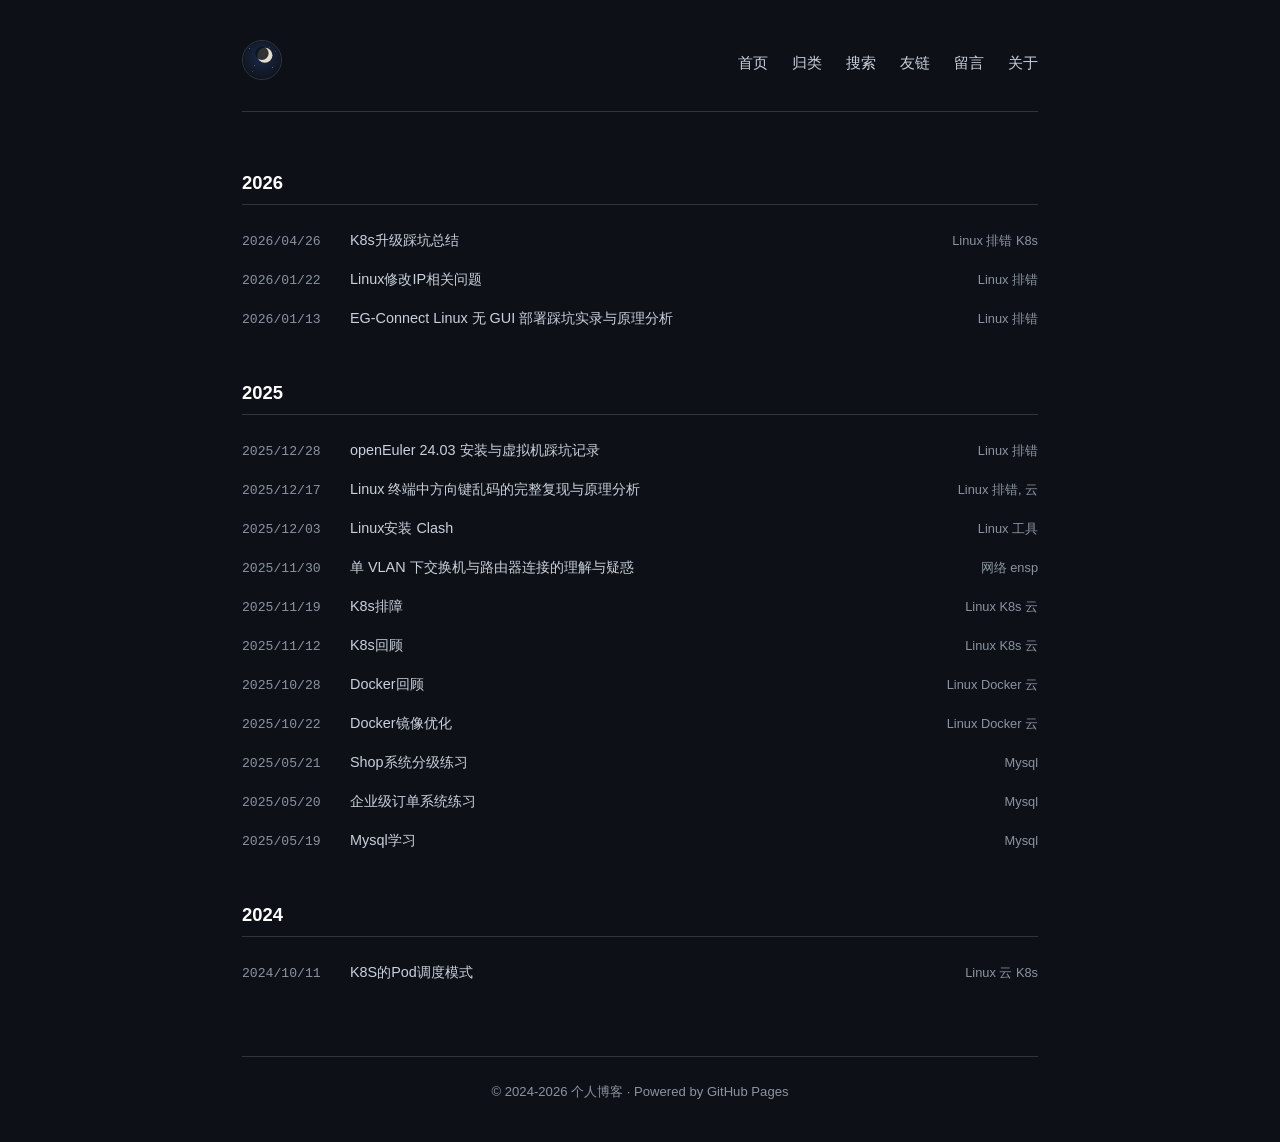
==== index.html @ 5409a1b2 "feat: 初始化深色主题个人博客" ====
<!DOCTYPE html>
<html lang="zh-CN">
<head>
    <meta charset="UTF-8">
    <meta name="viewport" content="width=device-width, initial-scale=1.0">
    <title>个人博客 - 归档</title>
    <link rel="stylesheet" href="assets/css/style.css">
</head>
<body>
    <div class="container">
        <!-- 顶部导航 -->
        <header class="header">
            <div class="header-left">
                <img src="assets/img/avatar.svg" alt="avatar" class="avatar">
            </div>
            <nav class="nav">
                <a href="/">首页</a>
                <a href="/categories">归类</a>
                <a href="/search">搜索</a>
                <a href="/links">友链</a>
                <a href="/guestbook">留言</a>
                <a href="/about">关于</a>
            </nav>
        </header>

        <!-- 文章归档列表 -->
        <main class="archive">

            <!-- 2026 年 -->
            <section class="year-group">
                <h2 class="year">2026</h2>
                <ul class="post-list">
                    <li class="post-item">
                        <time datetime="2026-04-26">2026/04/26</time>
                        <a href="#" class="post-title">K8s升级踩坑总结</a>
                        <span class="tags">Linux&nbsp;排错&nbsp;K8s</span>
                    </li>
                    <li class="post-item">
                        <time datetime="2026-01-22">2026/01/22</time>
                        <a href="#" class="post-title">Linux修改IP相关问题</a>
                        <span class="tags">Linux&nbsp;排错</span>
                    </li>
                    <li class="post-item">
                        <time datetime="2026-01-13">2026/01/13</time>
                        <a href="#" class="post-title">EG-Connect Linux 无 GUI 部署踩坑实录与原理分析</a>
                        <span class="tags">Linux&nbsp;排错</span>
                    </li>
                </ul>
            </section>

            <!-- 2025 年 -->
            <section class="year-group">
                <h2 class="year">2025</h2>
                <ul class="post-list">
                    <li class="post-item">
                        <time datetime="2025-12-28">2025/12/28</time>
                        <a href="#" class="post-title">openEuler 24.03 安装与虚拟机踩坑记录</a>
                        <span class="tags">Linux&nbsp;排错</span>
                    </li>
                    <li class="post-item">
                        <time datetime="2025-12-17">2025/12/17</time>
                        <a href="#" class="post-title">Linux 终端中方向键乱码的完整复现与原理分析</a>
                        <span class="tags">Linux&nbsp;排错,&nbsp;云</span>
                    </li>
                    <li class="post-item">
                        <time datetime="2025-12-03">2025/12/03</time>
                        <a href="#" class="post-title">Linux安装 Clash</a>
                        <span class="tags">Linux&nbsp;工具</span>
                    </li>
                    <li class="post-item">
                        <time datetime="2025-11-30">2025/11/30</time>
                        <a href="#" class="post-title">单 VLAN 下交换机与路由器连接的理解与疑惑</a>
                        <span class="tags">网络&nbsp;ensp</span>
                    </li>
                    <li class="post-item">
                        <time datetime="2025-11-19">2025/11/19</time>
                        <a href="#" class="post-title">K8s排障</a>
                        <span class="tags">Linux&nbsp;K8s&nbsp;云</span>
                    </li>
                    <li class="post-item">
                        <time datetime="2025-11-12">2025/11/12</time>
                        <a href="#" class="post-title">K8s回顾</a>
                        <span class="tags">Linux&nbsp;K8s&nbsp;云</span>
                    </li>
                    <li class="post-item">
                        <time datetime="2025-10-28">2025/10/28</time>
                        <a href="#" class="post-title">Docker回顾</a>
                        <span class="tags">Linux&nbsp;Docker&nbsp;云</span>
                    </li>
                    <li class="post-item">
                        <time datetime="2025-10-22">2025/10/22</time>
                        <a href="#" class="post-title">Docker镜像优化</a>
                        <span class="tags">Linux&nbsp;Docker&nbsp;云</span>
                    </li>
                    <li class="post-item">
                        <time datetime="2025-05-21">2025/05/21</time>
                        <a href="#" class="post-title">Shop系统分级练习</a>
                        <span class="tags">Mysql</span>
                    </li>
                    <li class="post-item">
                        <time datetime="2025-05-20">2025/05/20</time>
                        <a href="#" class="post-title">企业级订单系统练习</a>
                        <span class="tags">Mysql</span>
                    </li>
                    <li class="post-item">
                        <time datetime="2025-05-19">2025/05/19</time>
                        <a href="#" class="post-title">Mysql学习</a>
                        <span class="tags">Mysql</span>
                    </li>
                </ul>
            </section>

            <!-- 2024 年 -->
            <section class="year-group">
                <h2 class="year">2024</h2>
                <ul class="post-list">
                    <li class="post-item">
                        <time datetime="2024-10-11">2024/10/11</time>
                        <a href="#" class="post-title">K8S的Pod调度模式</a>
                        <span class="tags">Linux&nbsp;云&nbsp;K8s</span>
                    </li>
                </ul>
            </section>

        </main>

        <!-- 页脚 -->
        <footer class="footer">
            <p>&copy; 2024-2026 个人博客 · Powered by GitHub Pages</p>
        </footer>
    </div>
</body>
</html>
---- assets/css/style.css ----
/* ===== CSS 变量 ===== */
:root {
    --bg-primary: #0d1117;
    --bg-secondary: #161b22;
    --text-primary: #c9d1d9;
    --text-secondary: #8b949e;
    --text-hover: #ffffff;
    --border-color: #30363d;
    --accent: #58a6ff;
}

/* ===== 全局重置 ===== */
* {
    margin: 0;
    padding: 0;
    box-sizing: border-box;
}

body {
    background-color: var(--bg-primary);
    color: var(--text-primary);
    font-family: -apple-system, BlinkMacSystemFont, "Segoe UI", Helvetica, Arial,
        "PingFang SC", "Hiragino Sans GB", "Microsoft YaHei", sans-serif;
    font-size: 15px;
    line-height: 1.6;
    -webkit-font-smoothing: antialiased;
    -moz-osx-font-smoothing: grayscale;
}

a {
    color: inherit;
    text-decoration: none;
    transition: color 0.15s ease;
}

a:hover {
    color: var(--text-hover);
}

ul {
    list-style: none;
}

/* ===== 容器 ===== */
.container {
    max-width: 860px;
    margin: 0 auto;
    padding: 2.5rem 2rem;
}

/* ===== 顶部导航 ===== */
.header {
    display: flex;
    align-items: center;
    justify-content: space-between;
    margin-bottom: 3.5rem;
    padding-bottom: 1.5rem;
    border-bottom: 1px solid var(--border-color);
}

.avatar {
    width: 40px;
    height: 40px;
    border-radius: 50%;
    object-fit: cover;
    border: 1px solid var(--border-color);
}

.nav {
    display: flex;
    gap: 1.5rem;
}

.nav a {
    font-size: 0.92rem;
    color: var(--text-primary);
    transition: color 0.15s ease;
}

.nav a:hover {
    color: var(--text-hover);
}

/* ===== 归档区域 ===== */
.archive {
    margin-top: 1rem;
}

.year-group {
    margin-bottom: 2.5rem;
}

.year {
    font-size: 1.15rem;
    font-weight: 600;
    color: var(--text-hover);
    margin-bottom: 1rem;
    padding-bottom: 0.4rem;
    border-bottom: 1px solid var(--border-color);
}

.post-list {
    display: flex;
    flex-direction: column;
}

/* ===== 单条文章 ===== */
.post-item {
    display: flex;
    align-items: baseline;
    padding: 0.5rem 0;
    font-size: 0.9rem;
    gap: 1rem;
    transition: background-color 0.1s ease;
    border-radius: 4px;
}

.post-item:hover {
    background-color: rgba(255, 255, 255, 0.02);
}

.post-item time {
    color: var(--text-secondary);
    font-family: "SFMono-Regular", Consolas, "Liberation Mono", Menlo, monospace;
    font-size: 0.82rem;
    min-width: 92px;
    flex-shrink: 0;
    white-space: nowrap;
}

.post-title {
    color: var(--text-primary);
    flex: 1;
    transition: color 0.15s ease;
}

.post-title:hover {
    color: var(--text-hover);
}

.tags {
    color: var(--text-secondary);
    font-size: 0.8rem;
    text-align: right;
    min-width: 100px;
    flex-shrink: 0;
    white-space: nowrap;
}

/* ===== 页脚 ===== */
.footer {
    margin-top: 4rem;
    padding-top: 1.5rem;
    border-top: 1px solid var(--border-color);
    text-align: center;
    color: var(--text-secondary);
    font-size: 0.82rem;
}

/* ===== 响应式 ===== */
@media (max-width: 640px) {
    .container {
        padding: 1.5rem 1rem;
    }

    .header {
        flex-direction: column;
        gap: 1rem;
        align-items: flex-start;
    }

    .nav {
        flex-wrap: wrap;
        gap: 1rem;
    }

    .post-item {
        flex-wrap: wrap;
        gap: 0.3rem;
    }

    .post-item time {
        min-width: auto;
    }

    .tags {
        text-align: left;
        min-width: auto;
        width: 100%;
        font-size: 0.75rem;
    }
}
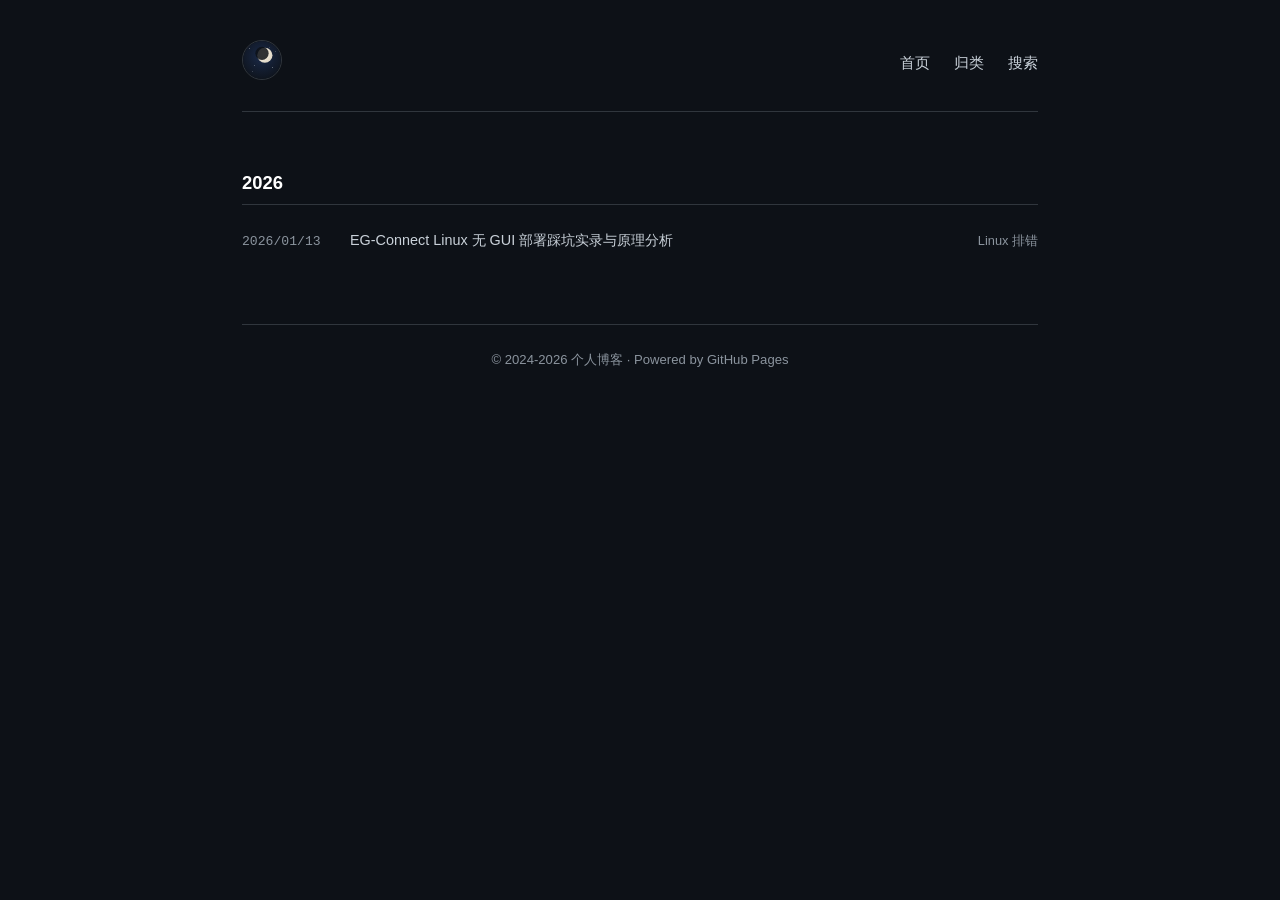
==== commit 014c441b: "feat: 更新博客，仅保留EG-Connect文章并添加完整内容页 - 首页仅保留 EG-Connect Linux 无 GUI 部署踩坑实录与原理分析 - 移除导航中的友链/留言/关于 - 新增文" ====
--- a/index.html
+++ b/index.html
@@ -17,9 +17,6 @@
                 <a href="/">首页</a>
                 <a href="/categories">归类</a>
                 <a href="/search">搜索</a>
-                <a href="/links">友链</a>
-                <a href="/guestbook">留言</a>
-                <a href="/about">关于</a>
             </nav>
         </header>
 
@@ -31,93 +28,9 @@
                 <h2 class="year">2026</h2>
                 <ul class="post-list">
                     <li class="post-item">
-                        <time datetime="2026-04-26">2026/04/26</time>
-                        <a href="#" class="post-title">K8s升级踩坑总结</a>
-                        <span class="tags">Linux&nbsp;排错&nbsp;K8s</span>
-                    </li>
-                    <li class="post-item">
-                        <time datetime="2026-01-22">2026/01/22</time>
-                        <a href="#" class="post-title">Linux修改IP相关问题</a>
+                        <time datetime="2026-01-13">2026/01/13</time>
+                        <a href="posts/eg-connect-linux-deploy.html" class="post-title">EG-Connect Linux 无 GUI 部署踩坑实录与原理分析</a>
                         <span class="tags">Linux&nbsp;排错</span>
-                    </li>
-                    <li class="post-item">
-                        <time datetime="2026-01-13">2026/01/13</time>
-                        <a href="#" class="post-title">EG-Connect Linux 无 GUI 部署踩坑实录与原理分析</a>
-                        <span class="tags">Linux&nbsp;排错</span>
-                    </li>
-                </ul>
-            </section>
-
-            <!-- 2025 年 -->
-            <section class="year-group">
-                <h2 class="year">2025</h2>
-                <ul class="post-list">
-                    <li class="post-item">
-                        <time datetime="2025-12-28">2025/12/28</time>
-                        <a href="#" class="post-title">openEuler 24.03 安装与虚拟机踩坑记录</a>
-                        <span class="tags">Linux&nbsp;排错</span>
-                    </li>
-                    <li class="post-item">
-                        <time datetime="2025-12-17">2025/12/17</time>
-                        <a href="#" class="post-title">Linux 终端中方向键乱码的完整复现与原理分析</a>
-                        <span class="tags">Linux&nbsp;排错,&nbsp;云</span>
-                    </li>
-                    <li class="post-item">
-                        <time datetime="2025-12-03">2025/12/03</time>
-                        <a href="#" class="post-title">Linux安装 Clash</a>
-                        <span class="tags">Linux&nbsp;工具</span>
-                    </li>
-                    <li class="post-item">
-                        <time datetime="2025-11-30">2025/11/30</time>
-                        <a href="#" class="post-title">单 VLAN 下交换机与路由器连接的理解与疑惑</a>
-                        <span class="tags">网络&nbsp;ensp</span>
-                    </li>
-                    <li class="post-item">
-                        <time datetime="2025-11-19">2025/11/19</time>
-                        <a href="#" class="post-title">K8s排障</a>
-                        <span class="tags">Linux&nbsp;K8s&nbsp;云</span>
-                    </li>
-                    <li class="post-item">
-                        <time datetime="2025-11-12">2025/11/12</time>
-                        <a href="#" class="post-title">K8s回顾</a>
-                        <span class="tags">Linux&nbsp;K8s&nbsp;云</span>
-                    </li>
-                    <li class="post-item">
-                        <time datetime="2025-10-28">2025/10/28</time>
-                        <a href="#" class="post-title">Docker回顾</a>
-                        <span class="tags">Linux&nbsp;Docker&nbsp;云</span>
-                    </li>
-                    <li class="post-item">
-                        <time datetime="2025-10-22">2025/10/22</time>
-                        <a href="#" class="post-title">Docker镜像优化</a>
-                        <span class="tags">Linux&nbsp;Docker&nbsp;云</span>
-                    </li>
-                    <li class="post-item">
-                        <time datetime="2025-05-21">2025/05/21</time>
-                        <a href="#" class="post-title">Shop系统分级练习</a>
-                        <span class="tags">Mysql</span>
-                    </li>
-                    <li class="post-item">
-                        <time datetime="2025-05-20">2025/05/20</time>
-                        <a href="#" class="post-title">企业级订单系统练习</a>
-                        <span class="tags">Mysql</span>
-                    </li>
-                    <li class="post-item">
-                        <time datetime="2025-05-19">2025/05/19</time>
-                        <a href="#" class="post-title">Mysql学习</a>
-                        <span class="tags">Mysql</span>
-                    </li>
-                </ul>
-            </section>
-
-            <!-- 2024 年 -->
-            <section class="year-group">
-                <h2 class="year">2024</h2>
-                <ul class="post-list">
-                    <li class="post-item">
-                        <time datetime="2024-10-11">2024/10/11</time>
-                        <a href="#" class="post-title">K8S的Pod调度模式</a>
-                        <span class="tags">Linux&nbsp;云&nbsp;K8s</span>
                     </li>
                 </ul>
             </section>
--- a/assets/css/style.css
+++ b/assets/css/style.css
@@ -157,6 +157,155 @@
     font-size: 0.82rem;
 }
 
+/* ===== 文章详情页 ===== */
+.post-page .container {
+    max-width: 760px;
+}
+
+.post-header {
+    margin-bottom: 2.5rem;
+    padding-bottom: 1.5rem;
+    border-bottom: 1px solid var(--border-color);
+}
+
+.post-header h1 {
+    font-size: 1.6rem;
+    font-weight: 600;
+    color: var(--text-hover);
+    line-height: 1.4;
+    margin-bottom: 0.8rem;
+}
+
+.post-meta {
+    display: flex;
+    align-items: center;
+    gap: 1rem;
+    font-size: 0.85rem;
+    color: var(--text-secondary);
+}
+
+.post-meta .post-date {
+    font-family: "SFMono-Regular", Consolas, "Liberation Mono", Menlo, monospace;
+}
+
+.post-meta .post-tags {
+    color: var(--accent);
+}
+
+.back-link {
+    display: inline-block;
+    margin-bottom: 1.5rem;
+    font-size: 0.85rem;
+    color: var(--text-secondary);
+    transition: color 0.15s ease;
+}
+
+.back-link:hover {
+    color: var(--accent);
+}
+
+.post-content {
+    font-size: 0.95rem;
+    line-height: 1.8;
+    color: var(--text-primary);
+}
+
+.post-content h2 {
+    font-size: 1.3rem;
+    font-weight: 600;
+    color: var(--text-hover);
+    margin: 2.5rem 0 1rem;
+    padding-bottom: 0.4rem;
+    border-bottom: 1px solid var(--border-color);
+}
+
+.post-content h3 {
+    font-size: 1.1rem;
+    font-weight: 600;
+    color: var(--text-hover);
+    margin: 2rem 0 0.8rem;
+}
+
+.post-content p {
+    margin-bottom: 1rem;
+}
+
+.post-content ul,
+.post-content ol {
+    margin: 0.5rem 0 1.2rem 1.5rem;
+}
+
+.post-content ul {
+    list-style: disc;
+}
+
+.post-content ol {
+    list-style: decimal;
+}
+
+.post-content li {
+    margin-bottom: 0.4rem;
+    line-height: 1.7;
+}
+
+.post-content code {
+    font-family: "SFMono-Regular", Consolas, "Liberation Mono", Menlo, monospace;
+    font-size: 0.85em;
+    background-color: rgba(110, 118, 129, 0.2);
+    padding: 0.15em 0.4em;
+    border-radius: 4px;
+    color: var(--text-primary);
+}
+
+.post-content pre {
+    background-color: var(--bg-secondary);
+    border: 1px solid var(--border-color);
+    border-radius: 6px;
+    padding: 1rem 1.2rem;
+    overflow-x: auto;
+    margin: 1rem 0 1.5rem;
+    line-height: 1.5;
+}
+
+.post-content pre code {
+    background: none;
+    padding: 0;
+    font-size: 0.85rem;
+    color: var(--text-primary);
+}
+
+.post-content strong {
+    color: var(--text-hover);
+    font-weight: 600;
+}
+
+.post-content blockquote {
+    border-left: 3px solid var(--accent);
+    padding: 0.5rem 0 0.5rem 1rem;
+    margin: 1rem 0;
+    color: var(--text-secondary);
+    background-color: rgba(88, 166, 255, 0.05);
+    border-radius: 0 4px 4px 0;
+}
+
+.post-content hr {
+    border: none;
+    border-top: 1px solid var(--border-color);
+    margin: 2rem 0;
+}
+
+.post-content a {
+    color: var(--accent);
+    text-decoration: none;
+    border-bottom: 1px solid transparent;
+    transition: border-color 0.15s ease;
+}
+
+.post-content a:hover {
+    color: var(--accent);
+    border-bottom-color: var(--accent);
+}
+
 /* ===== 响应式 ===== */
 @media (max-width: 640px) {
     .container {
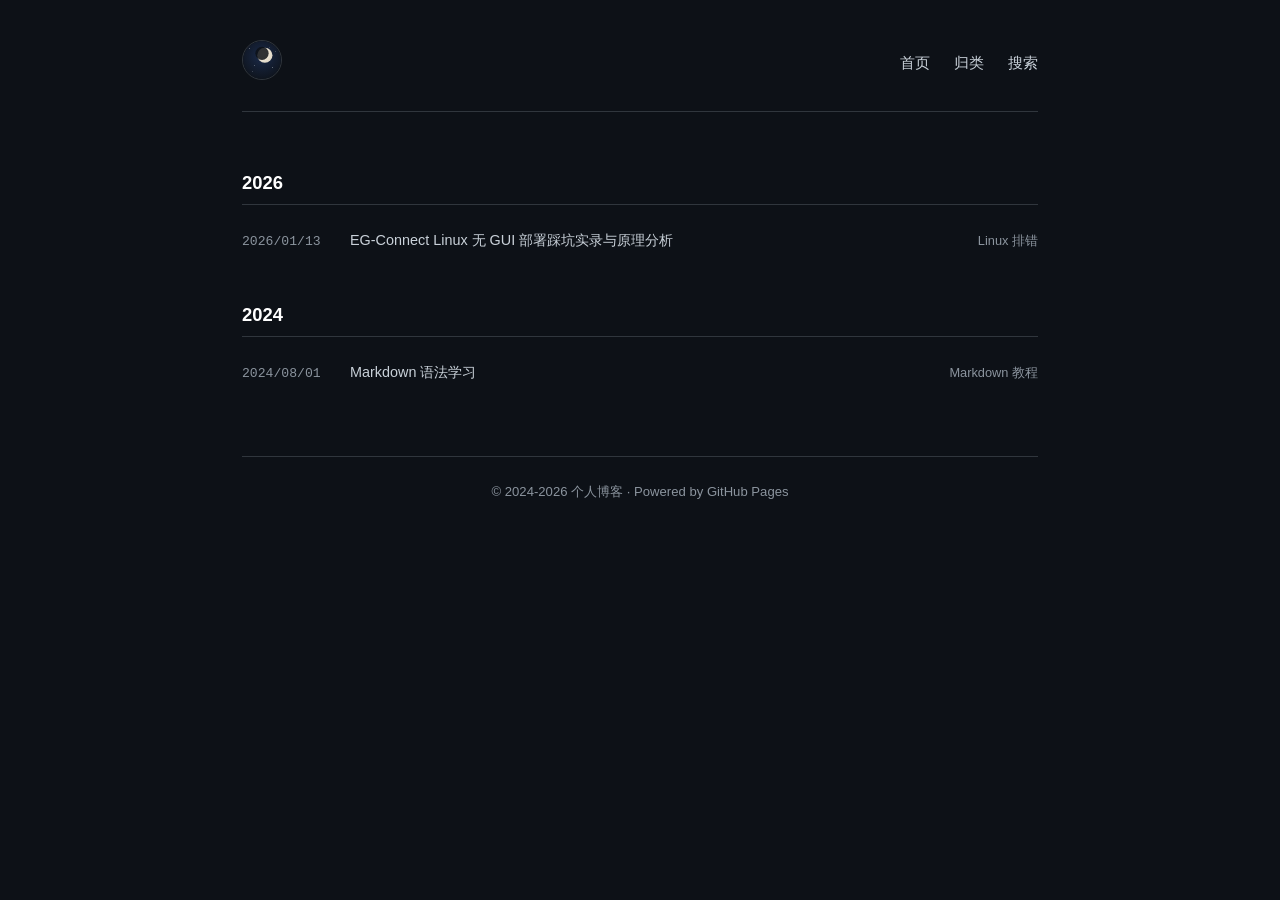
==== commit cb54d984: "新增文章：Markdown 语法学习" ====
--- a/index.html
+++ b/index.html
@@ -14,9 +14,9 @@
                 <img src="assets/img/avatar.svg" alt="avatar" class="avatar">
             </div>
             <nav class="nav">
-                <a href="/">首页</a>
-                <a href="/categories">归类</a>
-                <a href="/search">搜索</a>
+                <a href="index.html">首页</a>
+                <a href="categories.html">归类</a>
+                <a href="search.html">搜索</a>
             </nav>
         </header>
 
@@ -29,8 +29,20 @@
                 <ul class="post-list">
                     <li class="post-item">
                         <time datetime="2026-01-13">2026/01/13</time>
-                        <a href="posts/eg-connect-linux-deploy.html" class="post-title">EG-Connect Linux 无 GUI 部署踩坑实录与原理分析</a>
+                        <a href="post.html?p=posts/eg-connect-linux-deploy.md" class="post-title">EG-Connect Linux 无 GUI 部署踩坑实录与原理分析</a>
                         <span class="tags">Linux&nbsp;排错</span>
+                    </li>
+                </ul>
+            </section>
+
+            <!-- 2024 年 -->
+            <section class="year-group">
+                <h2 class="year">2024</h2>
+                <ul class="post-list">
+                    <li class="post-item">
+                        <time datetime="2024-08-01">2024/08/01</time>
+                        <a href="post.html?p=posts/markdown-syntax.md" class="post-title">Markdown 语法学习</a>
+                        <span class="tags">Markdown&nbsp;教程</span>
                     </li>
                 </ul>
             </section>
--- a/assets/css/style.css
+++ b/assets/css/style.css
@@ -306,6 +306,71 @@
     border-bottom-color: var(--accent);
 }
 
+/* ===== 归类页 ===== */
+.category-group {
+    margin-bottom: 2.5rem;
+}
+
+.category-group h2 {
+    font-size: 1.15rem;
+    font-weight: 600;
+    color: var(--text-hover);
+    margin-bottom: 1rem;
+    padding-bottom: 0.4rem;
+    border-bottom: 1px solid var(--border-color);
+}
+
+.category-group .tag-count {
+    color: var(--text-secondary);
+    font-size: 0.8rem;
+    font-weight: 400;
+    margin-left: 0.5rem;
+}
+
+/* ===== 搜索页 ===== */
+.search-box {
+    margin-bottom: 2rem;
+}
+
+.search-box input {
+    width: 100%;
+    padding: 0.7rem 1rem;
+    background-color: var(--bg-secondary);
+    border: 1px solid var(--border-color);
+    border-radius: 6px;
+    color: var(--text-primary);
+    font-size: 0.95rem;
+    font-family: inherit;
+    outline: none;
+    transition: border-color 0.15s ease;
+}
+
+.search-box input::placeholder {
+    color: var(--text-secondary);
+}
+
+.search-box input:focus {
+    border-color: var(--accent);
+}
+
+.search-results {
+    margin-top: 1rem;
+}
+
+.search-empty {
+    text-align: center;
+    color: var(--text-secondary);
+    padding: 2rem 0;
+    font-size: 0.9rem;
+}
+
+.page-title {
+    font-size: 1.3rem;
+    font-weight: 600;
+    color: var(--text-hover);
+    margin-bottom: 2rem;
+}
+
 /* ===== 响应式 ===== */
 @media (max-width: 640px) {
     .container {
